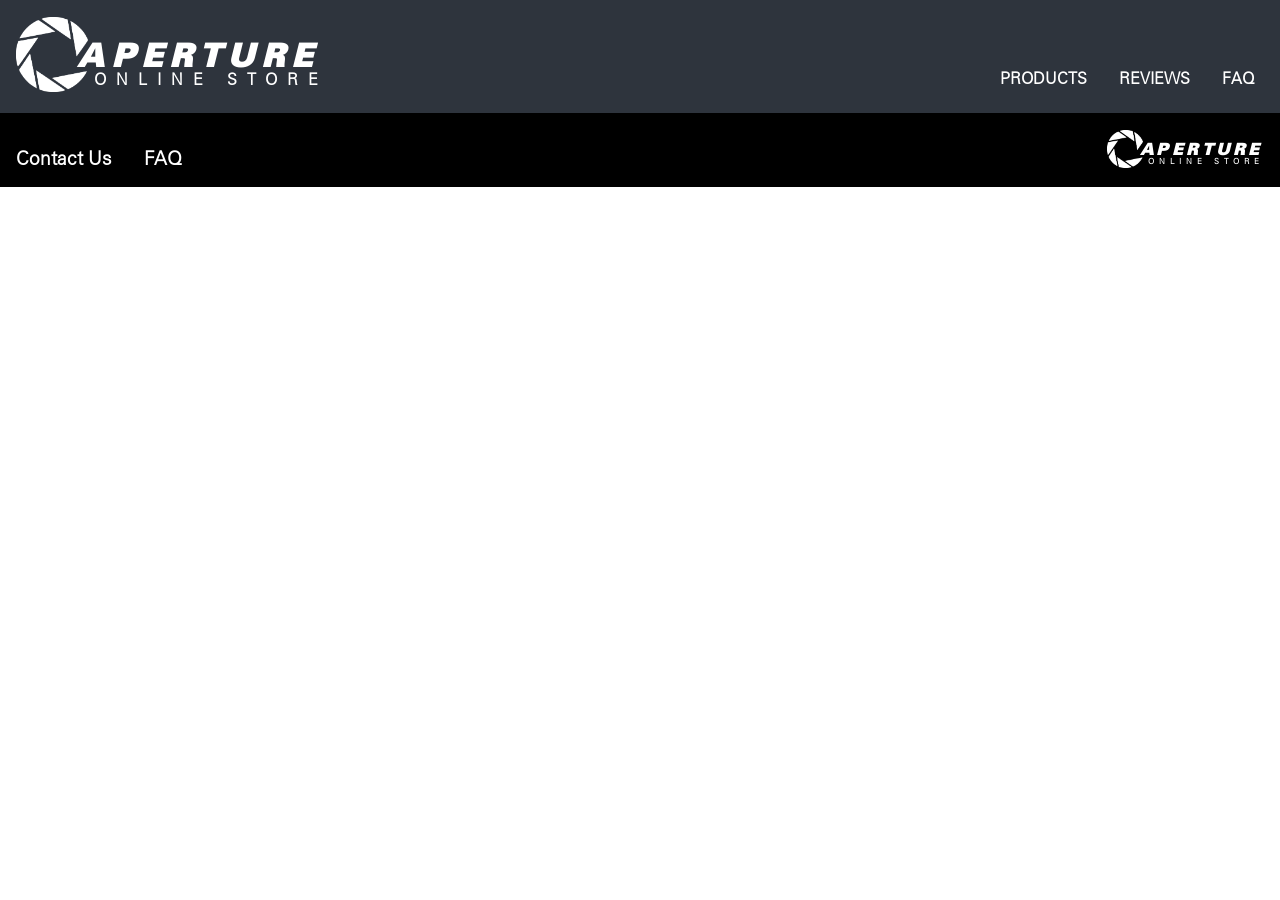
==== about.html @ ddbb3ea7 "Added scrolling anim and fixed bugs" ====
<!DOCTYPE html>
<html lang="en">
<head>
    <meta charset="UTF-8">
    <meta name="viewport" content="width=device-width, initial-scale=1.0">
    <link rel="stylesheet" href="styles.css">
    <title>About</title>
</head>
<body class="main">
    <header class="header">
        <div id="logo" class="header-logo" onclick="window.location.href='index.html'">
            <img src="images\Aperture-Science-Logo.png" alt="Aperture-Science-Logo">
            <div class="logo-text">
                <h1>APERTURE</h1>
                <h3>ONLINE STORE</h3>
            </div>
        </div>
        <ul>
            <li>
                <div class="dropdown">
                    <a class="dropdown-btn" href="products.html"><strong>PRODUCTS</strong></a>
                    <div class="dropdown-content">
                        <a href="products\handheld-portal-device.html">Handheld Portal Device</a>
                        <a href="products\long-fall-boots.html">Long Fall Boots</a>
                        <a href="products\turret-alarm-clock.html">Turret Alarm Clock</a>
                        <a href="products\companion-cube-paperweight.html">Companion Cube Paperweight</a>
                        <a href="products\aperture-science-signature-cake.html">Aperture Science Signature Cake</a>
                    </div>
                </div>
            </li>
            <li><a href="reviews.html"><strong>REVIEWS</strong></a></li>
            <li><a href="faq.html"><strong>FAQ</strong></a></li>
        </ul>
    </header>
    <footer class="footer">
        <div class="links">
            <h3>Contact Us</h3>
            <h3 onclick="window.location.href='about.html'">FAQ</h3>
        </div>
        <div class="footer-logo">
            <img src="images\Aperture-Science-Logo.png" alt="Aperture-Science-Logo">
            <div class="logo-text">
                <h1>APERTURE</h1>
                <h3>ONLINE STORE</h3>
            </div>
        </div>
    </footer>    
</body>
</html>
---- styles.css ----
@font-face {
    font-family: Univers-75-Black;
    src: url(univers-75-black.ttf);
}

@font-face {
    font-family: Univers-Light;
    src: url(univers-light.ttf);
}

@font-face {
    font-family: Univers-LT-49;
    src: url(univers-lt-49.otf)
}

:root {
    --review-card-width: 50vw;
}

body {
    font-family: Univers-Light;
    margin: 0;
    width: 100%;
}

.hero {
    position: relative;
    display: flex;
    justify-content: center;
    align-items: center;
}

.hero img {
    width: 100%;
    height: auto;
    filter: brightness(50%);
}

.hero-text {
    font-family: Univers-Light;
    position: absolute;;
    color: white;
    padding: 20px;
    text-align: center;
}

#typewriter {
    font-size: 4rem;
}

.shop-btn {
    background-color: #2e343d5e;
    display: inline-block;
    opacity: 0;
    padding: 10px 20px;
    border-radius: 0.5rem;
    cursor: pointer;
}

.shop-btn:hover {
    transform:scale(1.05);
    text-decoration: underline;
    transition: 0.5s ease;
}

.featured {
    background-image: url("images/Background.png");
    background-size: 100vw;
    box-shadow: 0 0 20px black inset;
    position: relative;
    padding: 2rem;
}

.featured h2 {
    background-color: #fbfaf9;
    max-width: fit-content;
    font-size: xx-large;
}

.featured ol {
    justify-content: center;
    display: flex;
    gap: 2rem;
    padding: 20px;
}

.featured li {
    display: inline-block;
    background-color: #2e343d5e;
    padding: 15px;
    border-radius: 0.5rem;
    text-align: center;
    cursor: pointer;
}

.featured li:hover  img{
    transform: scale(1.12);
    transition: 0.5s ease;
}

.featured li:hover {
    box-shadow: #2e343d 10px 10px;
}

.featured li img {
    width: 25vw;
    height: auto;
    transition: 0.5s ease;
}

.popular-reviews {
    background-image: url("images/Catwalks-Key-Art.png");
    background-size: 100vw;
    box-shadow: 0 0 20px black inset;
    position: relative;
    padding-top: 2rem;
    padding-bottom: 2rem;
}

.popular-reviews h2 {
    max-width: fit-content;
    font-size: xx-large;
    color: white;
    padding-left: 2rem;
    padding-right: 2rem;
}

.carousel-container {
    width: 100%;
    overflow: hidden;
    -webkit-mask-image: linear-gradient(
        to right,
        transparent,
        black 10%,
        black 90%,
        transparent
    );

    mask-image: linear-gradient(
        to right,
        transparent,
        black 5%,
        black 90%,
        transparent
    );
}

.carousel {
    display: flex;
    gap: 2rem;
    padding: 20px;
    color: white;
}

.popular-reviews li {
    display: flex;
    align-items: center;
    background-color: #2e343d5e;
    padding: 2rem;
    border-radius: 0.5rem;
    text-align: center;
    cursor: pointer;
    height: 20vw;
    min-width: 50vw;
    box-shadow: 0 0 20px white inset;
}

.popular-reviews li div {
    flex: 1;
    text-align: center;
}

#review-image {
    width: auto;
    height: 18vw;
    transition: 0.5s ease;
    padding: 1rem;
    border-radius: 1.5rem;
}

.popular-reviews li:hover  #review-image {
    transform: scale(1.05);
    transition: 0.5s ease;
}

.popular-reviews li:hover {
    box-shadow: 0 0 20px rgb(153, 212, 227) inset;
}

.carousel:hover {
    animation-play-state: paused;
}

.header {
    position: relative;
    background-color: #2e343d;
    padding-top: 1px;
    padding-bottom: 1px;
    display: flex;
    align-items: end;               
    justify-content: space-between;   
}

.header ul {
    list-style-type: none;
    margin-bottom: 10px;
    padding: 0 10px;
    display: flex;
    z-index: 4;
}

.header ul li a {
    font-family: Univers-Light;
    font-size: 1rem;
    display: block;
    color: white;
    padding: 14px 16px;
    text-decoration: none;
}

.header ul li a:hover {
    transform: scale(1.05);
    transition: 0.5s ease;
    text-decoration: underline;
}

.header-logo h1 {
    font-family: Univers-75-Black;
    font-style: oblique;
    letter-spacing: 7px;
    font-size: 2rem;
    margin-bottom: 0;
    margin-top: 0;
    color: white;
}

.header-logo h3 {
    font-family: Univers-Light;
    letter-spacing: 10px;
    font-size: 1rem;
    margin-top: -5px;
    margin-left: 17px;
    color: white;
}

.header-logo img {
    width: 4.5rem;
    height: auto;
    filter: invert(100%);
}

.header-logo .logo-text {
    display: inline-block;
    margin-left: -15px;
    position: static;
    transform: translateY(-7.5px);
}

.header-logo {
    cursor: pointer;
    margin-top: 1rem;
    margin-left: 1rem;
    width: fit-content;
    transition: 0.5s ease;
}

.header-logo:hover {
    transform: scale(1.05);
    transition: 0.5s ease;
}

.footer-logo h1 {
    font-family: Univers-75-Black;
    font-style: oblique;
    letter-spacing: 3.5px;
    font-size: 1rem;
    margin-bottom: 0;
    margin-top: 0;
    color: white;
}

.footer-logo h3 {
    font-family: Univers-Light;
    letter-spacing: 5px;
    font-size: 0.5rem;
    margin-top: -2.5px;
    margin-left: 8.5px;
    color: white;
}

.footer-logo img {
    width: 2.25rem;
    height: auto;
    filter: invert(100%);
}

.footer-logo .logo-text {
    display: inline-block;
    margin-left: -7.5px;
    position: static;
    transform: translateY(-3.75px);
}

.footer-logo {
    margin-right: 1rem;
    margin-bottom: 0.5rem;
    margin-top: 1rem;
    width: fit-content;
    transition: 0.5s ease;
}

.footer {
    background-color: black;
    padding-top: 1px;
    padding-bottom: 1px;
    display: flex;
    justify-content: space-between;
    align-items: end;
}
.links h3 {
    color: white;
    margin-left: 1rem;
    margin-right: 1rem;
    margin-bottom: 1rem;
    cursor: pointer;
}

.links h3:hover {
    transform: scale(1.05);
    transition: 0.5s ease;
    text-decoration: underline;
}

.links {
    display: flex;
}

.dropdown-btn {
    font-family: Univers-Light;
    font-size: 1rem;
    cursor: pointer;
    border: none;
    background: none;
    color: white;
    padding: 14px 16px;
}

.dropdown-content {
    display: none;
    position: absolute;
}

.dropdown-content a {
    text-decoration: none;
    display: block;
    background-color: #2e343d5e;
}

.dropdown:hover .dropdown-content {
    display: block;
}

@media(max-width: 1000px) {
    html, body {
        height: 100%;
        width: 100%;
    }
}
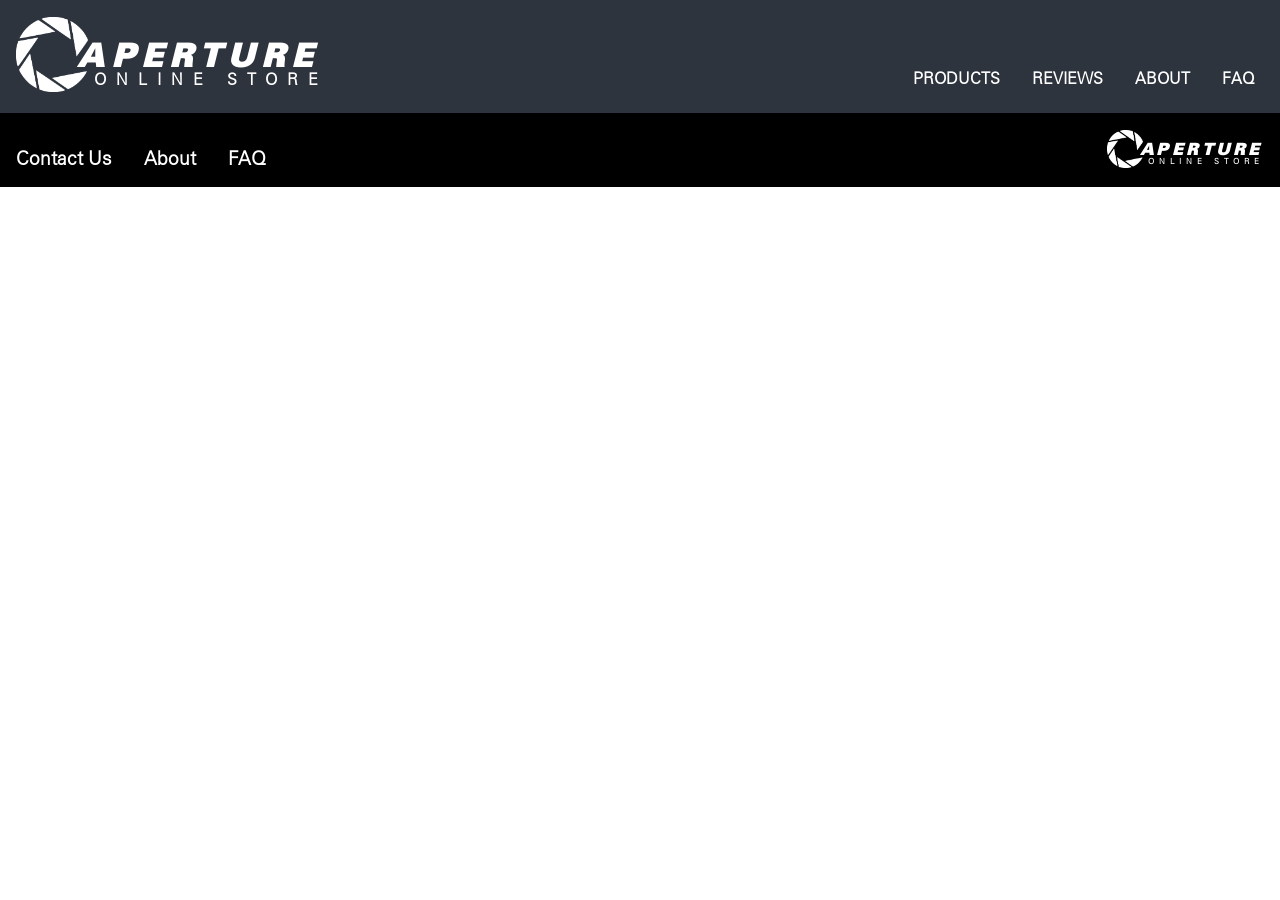
==== commit ee8e3e1a: "Finished product pages" ====
--- a/about.html
+++ b/about.html
@@ -22,20 +22,22 @@
                     <div class="dropdown-content">
                         <a href="products\handheld-portal-device.html">Handheld Portal Device</a>
                         <a href="products\long-fall-boots.html">Long Fall Boots</a>
-                        <a href="products\turret-alarm-clock.html">Turret Alarm Clock</a>
-                        <a href="products\companion-cube-paperweight.html">Companion Cube Paperweight</a>
+                        <a href="products\turret.html">Sentry Turret</a>
+                        <a href="products\companion-cube.html">Companion Cube</a>
                         <a href="products\aperture-science-signature-cake.html">Aperture Science Signature Cake</a>
                     </div>
                 </div>
             </li>
             <li><a href="reviews.html"><strong>REVIEWS</strong></a></li>
+            <li><a href="about.html"><strong>ABOUT</strong></a></li>
             <li><a href="faq.html"><strong>FAQ</strong></a></li>
         </ul>
     </header>
     <footer class="footer">
         <div class="links">
             <h3>Contact Us</h3>
-            <h3 onclick="window.location.href='about.html'">FAQ</h3>
+            <h3 onclick="window.location.href='about.html'">About</h3>
+            <h3 onclick="window.location.href='faq.html'">FAQ</h3>
         </div>
         <div class="footer-logo">
             <img src="images\Aperture-Science-Logo.png" alt="Aperture-Science-Logo">
@@ -44,6 +46,6 @@
                 <h3>ONLINE STORE</h3>
             </div>
         </div>
-    </footer>    
+    </footer>
 </body>
 </html>
--- a/styles.css
+++ b/styles.css
@@ -14,18 +14,202 @@
 }
 
 :root {
-    --review-card-width: 50vw;
+    --bg-color: #2e343d;
+    --clear-bg-color: #2e343d5e;
+    --blue-portal-color: #54c0f0;
+    --orange-portal-color: #fd4f09;
+    --red-turret-color: #ee3131;
+    --companion-cube-color: #f48f97;
+
+    --normal-cursor: url("[data-uri]");
+    --select-cursor: url("[data-uri]");
 }
 
 body {
     font-family: Univers-Light;
+    cursor: var(--normal-cursor), auto;
     margin: 0;
     width: 100%;
 }
 
+/* NAVBAR AND HEADER */
+.header {
+    background-color: var(--bg-color);
+    display: flex;
+    position: relative;
+    padding-top: 1px;
+    padding-bottom: 1px;
+    align-items: end;               
+    justify-content: space-between;   
+}
+
+.header ul {
+    display: flex;
+    list-style-type: none;
+    margin-bottom: 10px;
+    padding: 0 10px;
+    z-index: 4;
+    cursor: var(--select-cursor), auto;
+}
+
+.header ul li a {
+    display: block;
+    font-family: Univers-Light;
+    font-size: 1rem;
+    color: white;
+    padding: 14px 16px;
+    text-decoration: none;
+    cursor: var(--select-cursor), auto;
+}
+
+.header ul li a:hover {
+    transform: scale(1.05);
+    transition: 0.5s ease;
+    text-decoration: underline;
+}
+
+.header-logo h1 {
+    font-family: Univers-75-Black;
+    font-style: oblique;
+    letter-spacing: 7px;
+    font-size: 2rem;
+    margin-bottom: 0;
+    margin-top: 0;
+    color: white;
+}
+
+.header-logo h3 {
+    font-family: Univers-Light;
+    letter-spacing: 10px;
+    font-size: 1rem;
+    margin-top: -5px;
+    margin-left: 17px;
+    color: white;
+}
+
+.header-logo img {
+    width: 4.5rem;
+    height: auto;
+    filter: invert(100%);
+}
+
+.header-logo .logo-text {
+    display: inline-block;
+    position: static;
+    margin-left: -15px;
+    transform: translateY(-7.5px);
+}
+
+.header-logo {
+    cursor: var(--select-cursor), auto;
+    margin-top: 1rem;
+    margin-left: 1rem;
+    width: fit-content;
+    transition: 0.5s ease;
+}
+
+.header-logo:hover {
+    transform: scale(1.05);
+    transition: 0.5s ease;
+    filter: drop-shadow(0 0 3px rgb(231, 248, 253));
+}
+
+.dropdown-btn {
+    font-family: Univers-Light;
+    font-size: 1rem;
+    cursor: var(--select-cursor), auto;
+    border: none;
+    background: none;
+    color: white;
+    padding: 14px 16px;
+}
+
+.dropdown-content {
+    display: none;
+    position: absolute;
+}
+
+.dropdown-content a {
+    background-color: var(--clear-bg-color);
+    display: block;
+    text-decoration: none;
+}
+
+.dropdown:hover .dropdown-content {
+    display: block;
+}
+
+/* FOOTER */
+.footer-logo h1 {
+    font-family: Univers-75-Black;
+    font-style: oblique;
+    letter-spacing: 3.5px;
+    font-size: 1rem;
+    margin-bottom: 0;
+    margin-top: 0;
+    color: white;
+}
+
+.footer-logo h3 {
+    font-family: Univers-Light;
+    letter-spacing: 5px;
+    font-size: 0.5rem;
+    margin-top: -2.5px;
+    margin-left: 8.5px;
+    color: white;
+}
+
+.footer-logo img {
+    width: 2.25rem;
+    height: auto;
+    filter: invert(100%);
+}
+
+.footer-logo .logo-text {
+    display: inline-block;
+    position: static;
+    margin-left: -7.5px;
+    transform: translateY(-3.75px);
+}
+
+.footer-logo {
+    margin-right: 1rem;
+    margin-bottom: 0.5rem;
+    margin-top: 1rem;
+    width: fit-content;
+    transition: 0.5s ease;
+}
+
+.footer {
+    background-color: black;
+    display: flex;
+    padding-top: 1px;
+    padding-bottom: 1px;
+    justify-content: space-between;
+    align-items: end;
+}
+.links h3 {
+    color: white;
+    margin-left: 1rem;
+    margin-right: 1rem;
+    margin-bottom: 1rem;
+    cursor: var(--select-cursor), auto;
+}
+
+.links h3:hover {
+    transform: scale(1.05);
+    transition: 0.5s ease;
+    text-decoration: underline;
+}
+
+.links {
+    display: flex;
+}
+
+/* HERO SECTION */
 .hero {
+    display: flex;
     position: relative;
-    display: flex;
     justify-content: center;
     align-items: center;
 }
@@ -38,10 +222,10 @@
 
 .hero-text {
     font-family: Univers-Light;
-    position: absolute;;
-    color: white;
+    position: absolute;
+    color: white;
+    text-align: center;
     padding: 20px;
-    text-align: center;
 }
 
 #typewriter {
@@ -49,25 +233,184 @@
 }
 
 .shop-btn {
-    background-color: #2e343d5e;
+    background-color: var(--clear-bg-color);
     display: inline-block;
     opacity: 0;
     padding: 10px 20px;
     border-radius: 0.5rem;
-    cursor: pointer;
+    cursor: var(--select-cursor), auto;
+    transition: 0.5s ease;
 }
 
 .shop-btn:hover {
     transform:scale(1.05);
     text-decoration: underline;
-    transition: 0.5s ease;
-}
-
+}
+
+/* Products */
+#ASHPD:hover {
+    filter: drop-shadow(0 20px 20px var(--blue-portal-color));
+}
+#long-fall-boots:hover {
+    filter: drop-shadow(0 20px 20px var(--orange-portal-color));
+}
+#companion-cube:hover {
+    filter: drop-shadow(0 20px 20px var(--companion-cube-color));
+}
+#turret:hover {
+    filter: drop-shadow(0 20px 20px var(--red-turret-color));
+}
+#cake:hover {
+    filter: drop-shadow(0 20px 20px white);
+}
+.product-sign {
+    width: 21.25vw;
+    padding-left: 5rem;
+    padding-right: 1rem;
+    padding-bottom: 1rem;
+    background-color: white;
+    box-shadow: 0 0 200px rgb(231, 248, 253) inset;
+}
+.product-sign h1 {
+    font-family: Univers-LT-49;
+    letter-spacing: 10px;
+    font-size: 20rem;
+    font-weight: lighter;
+    margin: 0;
+}
+
+.product-sign p {
+    font-weight: 400;
+    letter-spacing: 2px;
+    padding-left: 1rem;
+    margin: 0;
+}
+.product-sign hr {
+    margin: 0;
+}
+
+.product-sign h3 {
+    padding-bottom: 10vw;
+    margin: 0;
+    font-weight: normal;
+}
+
+.product-sign img {
+    width: 4vw;
+    height: auto;
+}
+
+.sign-logo h1 {
+    font-family: Univers-75-Black;
+    font-style: oblique;
+    letter-spacing: 3.5px;
+    font-size: 1rem;
+    margin-bottom: 0;
+    margin-top: 0;
+    color: black;
+}
+
+.sign-logo h3 {
+    font-family: Univers-Light;
+    letter-spacing: 5px;
+    font-size: 0.5rem;
+    margin-top: -2.5px;
+    margin-left: 8.5px;
+    color: black;
+    padding-bottom: 0;
+}
+
+.sign-logo img {
+    width: 2.25rem;
+    height: auto;
+}
+
+.sign-logo .logo-text {
+    display: inline-block;
+    position: static;
+    margin-left: -7.5px;
+    transform: translateY(-3.75px);
+}
+
+.sign-logo {
+    margin-right: 1rem;
+    margin-bottom: 0.5rem;
+    margin-top: 5rem;
+    width: fit-content;
+    padding-top: 5rem;
+}
+
+.product-display {
+    display: flex;
+    flex: 1;
+    justify-content: center;
+    align-items: center;
+    flex-direction: column;
+    color: white;
+}
+
+.product-display img {
+    width: 40vw;
+    height: auto;
+    transition: 0.1s ease;
+}
+
+.product-display h1 {
+    font-weight: lighter;
+    background-color: var(--clear-bg-color);
+    padding: 1rem;
+    border-radius: 0.5rem;
+    margin-bottom: 0;
+}
+
+.product-display p {
+    margin: 2rem;
+    text-align: center;
+}
+
+.buy-btn {
+    font-family: Univers-Light;
+    color: white;
+    background-color: var(--clear-bg-color);
+    display: inline-block;
+    padding: 10px 20px;
+    border-radius: 0.5rem;
+    border-width: 0;
+    cursor: var(--select-cursor), auto;
+    transition: 0.5s ease;
+}
+
+.buy-btn:hover {
+    transform:scale(1.05);
+    text-decoration: underline;
+}
+
+.product-container {
+    display: flex;
+    position: relative;
+    flex: 1;
+    overflow: hidden;
+}
+
+.product-container::before {
+    content: "";
+    position: absolute;
+    inset: -20px;
+    background-image: var(--product-background);
+    background-size: cover;
+    background-position: center;
+    background-repeat: no-repeat;
+    box-shadow: 0 0 20px black inset;
+    filter: brightness(50%) blur(8px);
+    z-index: -1;
+}
+
+/* FEATURED SECTION */
 .featured {
     background-image: url("images/Background.png");
     background-size: 100vw;
+    position: relative;
     box-shadow: 0 0 20px black inset;
-    position: relative;
     padding: 2rem;
 }
 
@@ -78,19 +421,20 @@
 }
 
 .featured ol {
+    display: flex;
     justify-content: center;
-    display: flex;
     gap: 2rem;
     padding: 20px;
 }
 
 .featured li {
+    background-color: var(--clear-bg-color);
     display: inline-block;
-    background-color: #2e343d5e;
     padding: 15px;
     border-radius: 0.5rem;
     text-align: center;
-    cursor: pointer;
+    cursor: var(--select-cursor), auto;
+    box-shadow: 0 0 20px white inset;
 }
 
 .featured li:hover  img{
@@ -98,28 +442,41 @@
     transition: 0.5s ease;
 }
 
-.featured li:hover {
-    box-shadow: #2e343d 10px 10px;
-}
-
 .featured li img {
     width: 25vw;
     height: auto;
     transition: 0.5s ease;
 }
 
+/* REVIEWS PAGE */
 .popular-reviews {
     background-image: url("images/Catwalks-Key-Art.png");
     background-size: 100vw;
+    position: relative;
     box-shadow: 0 0 20px black inset;
-    position: relative;
     padding-top: 2rem;
-    padding-bottom: 2rem;
+}
+
+.popular-reviews h1 {
+    text-align: center;
+    color: white;
+    font-weight: lighter;
+    font-size: 3rem;
+}
+
+.popular-reviews h1 span {
+    font-weight: bold;
 }
 
 .popular-reviews h2 {
     max-width: fit-content;
     font-size: xx-large;
+    color: white;
+    padding-left: 2rem;
+    padding-right: 2rem;
+}
+
+.popular-reviews p {
     color: white;
     padding-left: 2rem;
     padding-right: 2rem;
@@ -153,16 +510,16 @@
 }
 
 .popular-reviews li {
+    background-color: var(--clear-bg-color);
     display: flex;
     align-items: center;
-    background-color: #2e343d5e;
     padding: 2rem;
     border-radius: 0.5rem;
     text-align: center;
-    cursor: pointer;
+    cursor: var(--select-cursor), auto;
     height: 20vw;
     min-width: 50vw;
-    box-shadow: 0 0 20px white inset;
+    box-shadow: 0 0 20px var(--bg-color) inset;
 }
 
 .popular-reviews li div {
@@ -181,183 +538,48 @@
 .popular-reviews li:hover  #review-image {
     transform: scale(1.05);
     transition: 0.5s ease;
-}
-
-.popular-reviews li:hover {
-    box-shadow: 0 0 20px rgb(153, 212, 227) inset;
+    filter: drop-shadow(0 0 20px black);
+
+}
+
+.popular-reviews li:hover .star {
+    filter: drop-shadow(0 0 5px rgb(255, 196, 0));
+    transition: 0.5 ease;
 }
 
 .carousel:hover {
     animation-play-state: paused;
 }
 
-.header {
-    position: relative;
-    background-color: #2e343d;
-    padding-top: 1px;
-    padding-bottom: 1px;
-    display: flex;
-    align-items: end;               
-    justify-content: space-between;   
-}
-
-.header ul {
-    list-style-type: none;
-    margin-bottom: 10px;
-    padding: 0 10px;
-    display: flex;
-    z-index: 4;
-}
-
-.header ul li a {
-    font-family: Univers-Light;
-    font-size: 1rem;
-    display: block;
-    color: white;
-    padding: 14px 16px;
-    text-decoration: none;
-}
-
-.header ul li a:hover {
-    transform: scale(1.05);
-    transition: 0.5s ease;
-    text-decoration: underline;
-}
-
-.header-logo h1 {
-    font-family: Univers-75-Black;
-    font-style: oblique;
-    letter-spacing: 7px;
-    font-size: 2rem;
-    margin-bottom: 0;
-    margin-top: 0;
-    color: white;
-}
-
-.header-logo h3 {
-    font-family: Univers-Light;
-    letter-spacing: 10px;
-    font-size: 1rem;
-    margin-top: -5px;
-    margin-left: 17px;
-    color: white;
-}
-
-.header-logo img {
-    width: 4.5rem;
-    height: auto;
-    filter: invert(100%);
-}
-
-.header-logo .logo-text {
-    display: inline-block;
-    margin-left: -15px;
-    position: static;
-    transform: translateY(-7.5px);
-}
-
-.header-logo {
-    cursor: pointer;
-    margin-top: 1rem;
-    margin-left: 1rem;
-    width: fit-content;
-    transition: 0.5s ease;
-}
-
-.header-logo:hover {
-    transform: scale(1.05);
-    transition: 0.5s ease;
-}
-
-.footer-logo h1 {
-    font-family: Univers-75-Black;
-    font-style: oblique;
-    letter-spacing: 3.5px;
-    font-size: 1rem;
-    margin-bottom: 0;
-    margin-top: 0;
-    color: white;
-}
-
-.footer-logo h3 {
-    font-family: Univers-Light;
-    letter-spacing: 5px;
-    font-size: 0.5rem;
-    margin-top: -2.5px;
-    margin-left: 8.5px;
-    color: white;
-}
-
-.footer-logo img {
-    width: 2.25rem;
-    height: auto;
-    filter: invert(100%);
-}
-
-.footer-logo .logo-text {
-    display: inline-block;
-    margin-left: -7.5px;
-    position: static;
-    transform: translateY(-3.75px);
-}
-
-.footer-logo {
+.awards h1 {
+    text-align: center;
+    color: white;
+    font-weight: lighter;
+    font-size: 3rem;
+}
+
+.awards h1 span {
+    font-weight: bold;
+}
+
+.awards h2:hover {
+    box-shadow: 0 0 35px var(--orange-portal-color);
+}
+
+.awards {
+    display: flex;
+    justify-content: center;
+    align-items: center;
+}
+
+.awards h2 {
+    padding: 0;
+    margin-left: 3rem;
     margin-right: 1rem;
-    margin-bottom: 0.5rem;
-    margin-top: 1rem;
-    width: fit-content;
-    transition: 0.5s ease;
-}
-
-.footer {
-    background-color: black;
-    padding-top: 1px;
-    padding-bottom: 1px;
-    display: flex;
-    justify-content: space-between;
-    align-items: end;
-}
-.links h3 {
-    color: white;
-    margin-left: 1rem;
-    margin-right: 1rem;
-    margin-bottom: 1rem;
-    cursor: pointer;
-}
-
-.links h3:hover {
-    transform: scale(1.05);
-    transition: 0.5s ease;
-    text-decoration: underline;
-}
-
-.links {
-    display: flex;
-}
-
-.dropdown-btn {
-    font-family: Univers-Light;
-    font-size: 1rem;
-    cursor: pointer;
-    border: none;
-    background: none;
-    color: white;
-    padding: 14px 16px;
-}
-
-.dropdown-content {
-    display: none;
-    position: absolute;
-}
-
-.dropdown-content a {
-    text-decoration: none;
-    display: block;
-    background-color: #2e343d5e;
-}
-
-.dropdown:hover .dropdown-content {
-    display: block;
+    background-color: var(--orange-portal-color);
+    border-radius: 0.5rem;
+    padding: 0.5rem;
+    font-weight: lighter;
 }
 
 @media(max-width: 1000px) {
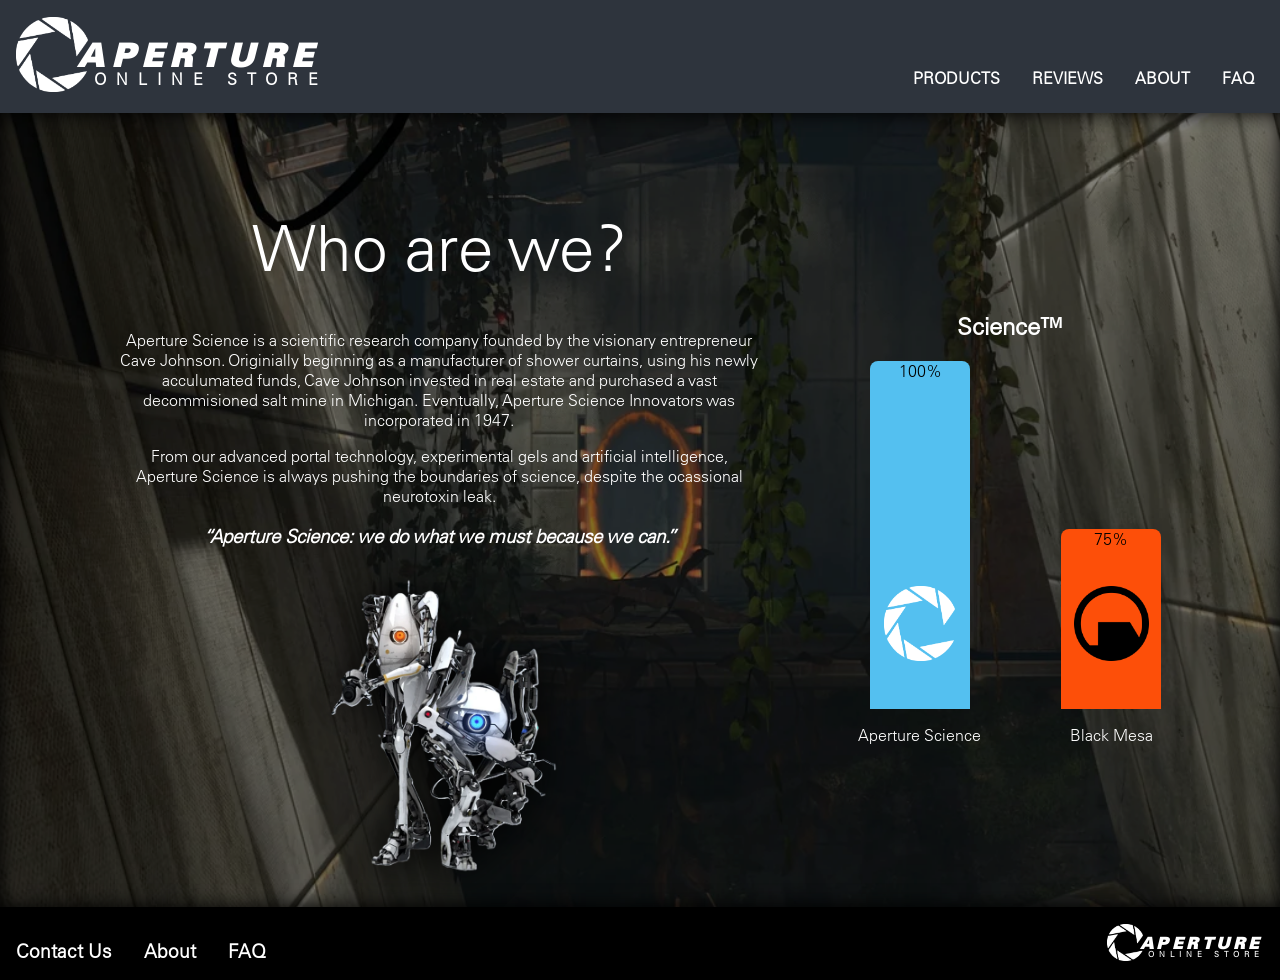
==== commit 273e5bb9: "Created About page" ====
--- a/about.html
+++ b/about.html
@@ -33,6 +33,38 @@
             <li><a href="faq.html"><strong>FAQ</strong></a></li>
         </ul>
     </header>
+    <div class="about">
+        <div class="about-container">
+            <div class="about-text">
+                <h1>Who are we?</h1>
+                <p>Aperture Science is a scientific research company founded by the visionary entrepreneur Cave Johnson. Originially beginning as a manufacturer of shower curtains, using his newly acculumated funds, Cave Johnson invested in real estate and purchased a vast decommisioned salt mine in Michigan. Eventually, Aperture Science Innovators was incorporated in 1947.</p>
+                <p>From our advanced portal technology, experimental gels and artificial intelligence, Aperture Science is always pushing the boundaries of science, despite the ocassional neurotoxin leak.</p>
+                <h3><em>“Aperture Science: we do what we must because we can.”</em></h3>
+                <img src="images/Atlas-P-body.png" alt="">
+            </div>
+            <div>
+                <h2>Science™</h2>
+                <div class="graph">
+                    <div class="bar-container">
+                        <div class="bar" style="--height: 100%; --color: #54c0f0" id="aperture-science">
+                            <span>100%</span>
+                        </div>
+                        <img src="images/Aperture-Science-Logo.png" id="bar-logo">
+                        <p>Aperture Science</p>
+                    </div>
+
+                    <div class="bar-container">
+                        <div class="bar" style="--height: 45%; --color: #fd4f09" id="black-mesa">
+                            <span>75%</span>
+                        </div>
+                        <img src="images/Black-Mesa-Logo.png">
+                        <p>Black Mesa</p>
+                    </div>                
+                </div>
+            </div>
+            
+        </div>
+    </div>
     <footer class="footer">
         <div class="links">
             <h3>Contact Us</h3>
--- a/styles.css
+++ b/styles.css
@@ -582,6 +582,114 @@
     font-weight: lighter;
 }
 
+/* ABOUT */
+.about {
+    background-size: 100vw;
+    position: relative;
+    box-shadow: 0 0 20px black inset;
+    padding-top: 2rem;
+    overflow: hidden;
+}
+
+.about-text img {
+    width: 20vw;
+    height: auto;
+    filter: drop-shadow(0 0 20px black)
+}
+
+.about-container {
+    font-family: Univers-Light;
+    color: white;
+    text-align: center;
+    padding: 20px;
+    display: flex;
+    justify-content: space-evenly;
+    align-items: center;
+}
+.about-text h1 {
+    font-family: Univers-Light;
+    color: white;
+    text-align: center;
+    font-size: 4rem;
+    font-weight: lighter;
+}
+.about-text {
+    width: 50vw;
+}
+.graph {
+    height: 400px;
+    display: flex;
+    align-items: flex-end;
+    justify-content: center;
+    gap: 5rem;
+}
+
+.bar-container {
+    height: 100%;
+    display: flex;
+    flex-direction: column;
+    justify-content: flex-end;
+    align-items: center;
+    text-align: center;
+}
+.bar-container img {
+    width: auto;
+    height: 75px;
+    transform: translateY(-100px);
+    position: absolute;
+}
+
+.bar {
+    width: 100px;
+    height: var(--height);
+    background-color: var(--color);
+    transform: scaleY(0);
+    transform-origin: bottom;
+    animation: grow-bar 1.5s ease-out forwards;
+    border-top-left-radius: 0.5rem;
+    border-top-right-radius: 0.5rem;
+    transition: 0.5s ease;
+}
+
+.bar span {
+    color: black;
+}
+
+#bar-logo {
+    filter: invert(100%);
+}
+
+#aperture-science:hover {
+    filter: drop-shadow(0 0 20px var(--blue-portal-color))
+}
+
+#black-mesa:hover {
+    filter:drop-shadow(0 0 20px var(--orange-portal-color))
+}
+
+.about::before {
+    content: "";
+    position: absolute;
+    inset: -20px;
+    background-image: url("images/Portal-Key-Art.png");
+    background-size: cover;
+    background-position: center;
+    background-repeat: no-repeat;
+    box-shadow: 0 0 20px black inset;
+    filter: brightness(50%);
+    z-index: -1;
+}
+
+@keyframes grow-bar {
+    from {
+        transfrom: scaleY(0);
+    }
+
+    to {
+        transform: scaleY(1);
+    }
+}
+
 @media(max-width: 1000px) {
     html, body {
         height: 100%;
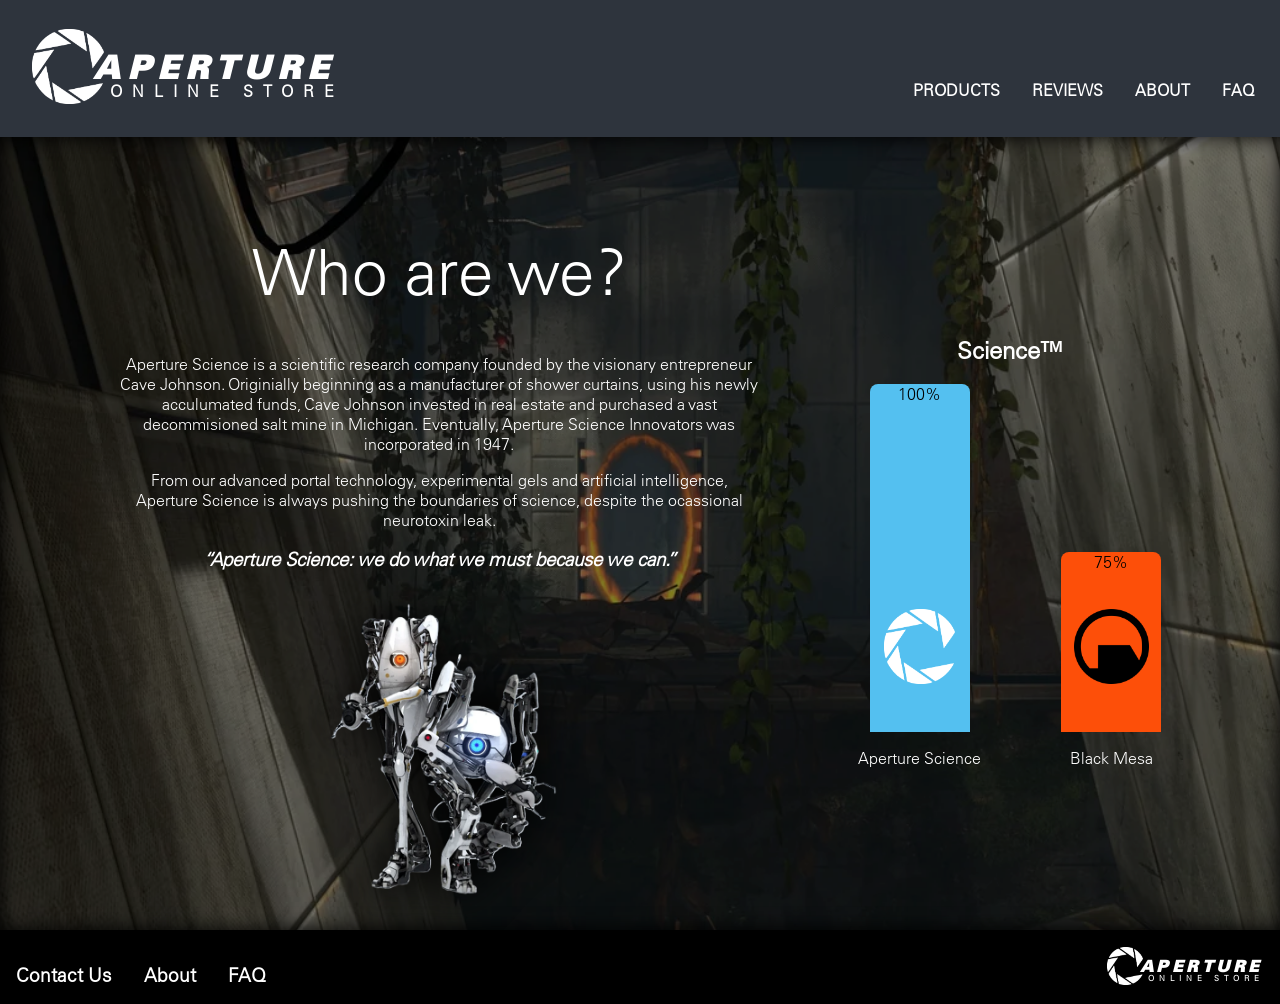
==== commit 486ae927: "Created main Products page" ====
--- a/about.html
+++ b/about.html
@@ -1,11 +1,13 @@
 <!DOCTYPE html>
 <html lang="en">
+
 <head>
     <meta charset="UTF-8">
     <meta name="viewport" content="width=device-width, initial-scale=1.0">
     <link rel="stylesheet" href="styles.css">
     <title>About</title>
 </head>
+
 <body class="main">
     <header class="header">
         <div id="logo" class="header-logo" onclick="window.location.href='index.html'">
@@ -37,8 +39,12 @@
         <div class="about-container">
             <div class="about-text">
                 <h1>Who are we?</h1>
-                <p>Aperture Science is a scientific research company founded by the visionary entrepreneur Cave Johnson. Originially beginning as a manufacturer of shower curtains, using his newly acculumated funds, Cave Johnson invested in real estate and purchased a vast decommisioned salt mine in Michigan. Eventually, Aperture Science Innovators was incorporated in 1947.</p>
-                <p>From our advanced portal technology, experimental gels and artificial intelligence, Aperture Science is always pushing the boundaries of science, despite the ocassional neurotoxin leak.</p>
+                <p>Aperture Science is a scientific research company founded by the visionary entrepreneur Cave Johnson.
+                    Originially beginning as a manufacturer of shower curtains, using his newly acculumated funds, Cave
+                    Johnson invested in real estate and purchased a vast decommisioned salt mine in Michigan.
+                    Eventually, Aperture Science Innovators was incorporated in 1947.</p>
+                <p>From our advanced portal technology, experimental gels and artificial intelligence, Aperture Science
+                    is always pushing the boundaries of science, despite the ocassional neurotoxin leak.</p>
                 <h3><em>“Aperture Science: we do what we must because we can.”</em></h3>
                 <img src="images/Atlas-P-body.png" alt="">
             </div>
@@ -59,10 +65,10 @@
                         </div>
                         <img src="images/Black-Mesa-Logo.png">
                         <p>Black Mesa</p>
-                    </div>                
+                    </div>
                 </div>
             </div>
-            
+
         </div>
     </div>
     <footer class="footer">
@@ -80,4 +86,5 @@
         </div>
     </footer>
 </body>
+
 </html>
--- a/styles.css
+++ b/styles.css
@@ -30,6 +30,7 @@
     cursor: var(--normal-cursor), auto;
     margin: 0;
     width: 100%;
+    background-color: black;
 }
 
 /* NAVBAR AND HEADER */
@@ -37,10 +38,10 @@
     background-color: var(--bg-color);
     display: flex;
     position: relative;
-    padding-top: 1px;
-    padding-bottom: 1px;
-    align-items: end;               
-    justify-content: space-between;   
+    padding-top: 1vw;
+    padding-bottom: 1vw;
+    align-items: end;
+    justify-content: space-between;
 }
 
 .header ul {
@@ -103,14 +104,13 @@
 .header-logo {
     cursor: var(--select-cursor), auto;
     margin-top: 1rem;
-    margin-left: 1rem;
+    margin-left: 2rem;
     width: fit-content;
-    transition: 0.5s ease;
+    transition: 0.25s ease;
 }
 
 .header-logo:hover {
     transform: scale(1.05);
-    transition: 0.5s ease;
     filter: drop-shadow(0 0 3px rgb(231, 248, 253));
 }
 
@@ -177,7 +177,6 @@
     margin-bottom: 0.5rem;
     margin-top: 1rem;
     width: fit-content;
-    transition: 0.5s ease;
 }
 
 .footer {
@@ -188,6 +187,7 @@
     justify-content: space-between;
     align-items: end;
 }
+
 .links h3 {
     color: white;
     margin-left: 1rem;
@@ -243,26 +243,92 @@
 }
 
 .shop-btn:hover {
-    transform:scale(1.05);
+    transform: scale(1.05);
     text-decoration: underline;
+}
+
+/* Product Page */
+.product-page {
+    background-size: 100vw;
+    position: relative;
+    box-shadow: 0 0 20px black inset;
+    padding-top: 2rem;
+    overflow: hidden;
+}
+
+.product-page::before {
+    content: "";
+    position: absolute;
+    inset: -20px;
+    background-image: url("images/Product-Key-Art.png");
+    background-size: cover;
+    background-position: center;
+    box-shadow: 0 0 20px black inset;
+    z-index: -1;
+}
+
+.product-page h1 {
+    max-width: fit-content;
+    font-size: xx-large;
+    margin: 2rem;
+    color: white;
+}
+
+.product-grid {
+    display: grid;
+    grid-template-columns: repeat(auto-fit, minmax(25vw, 1fr));
+    gap: 2rem;
+    padding: 2rem;
+}
+
+.product-grid img {
+    width: 25vw;
+    height: auto;
+    transition: 0.5s ease;
+}
+
+.product-grid-square {
+    justify-content: center;
+    display: flex;
+    flex-direction: column;
+    max-width: fit-content;
+    background-color: var(--clear-bg-color);
+    border-radius: 0.5rem;
+    padding: 1.5rem;
+    cursor: var(--select-cursor), auto;
+}
+
+.product-grid-square p {
+    color: white;
+    text-align: center;
+    width: 25vw;
+}
+
+.product-grid-square img:hover {
+    transform: scale(1.12);
 }
 
 /* Products */
 #ASHPD:hover {
     filter: drop-shadow(0 20px 20px var(--blue-portal-color));
 }
+
 #long-fall-boots:hover {
     filter: drop-shadow(0 20px 20px var(--orange-portal-color));
 }
+
 #companion-cube:hover {
     filter: drop-shadow(0 20px 20px var(--companion-cube-color));
 }
+
 #turret:hover {
     filter: drop-shadow(0 20px 20px var(--red-turret-color));
 }
+
 #cake:hover {
     filter: drop-shadow(0 20px 20px white);
 }
+
 .product-sign {
     width: 21.25vw;
     padding-left: 5rem;
@@ -271,6 +337,7 @@
     background-color: white;
     box-shadow: 0 0 200px rgb(231, 248, 253) inset;
 }
+
 .product-sign h1 {
     font-family: Univers-LT-49;
     letter-spacing: 10px;
@@ -285,6 +352,7 @@
     padding-left: 1rem;
     margin: 0;
 }
+
 .product-sign hr {
     margin: 0;
 }
@@ -352,7 +420,7 @@
 .product-display img {
     width: 40vw;
     height: auto;
-    transition: 0.1s ease;
+    transition: 0.25s ease;
 }
 
 .product-display h1 {
@@ -381,7 +449,7 @@
 }
 
 .buy-btn:hover {
-    transform:scale(1.05);
+    transform: scale(1.05);
     text-decoration: underline;
 }
 
@@ -390,6 +458,48 @@
     position: relative;
     flex: 1;
     overflow: hidden;
+}
+
+.popup-container {
+    position: fixed;
+    inset: 0;
+    display: flex;
+    justify-content: center;
+    align-items: center;
+    z-index: -2;
+    opacity: 0;
+}
+
+.popup {
+    position: relative;
+    background-color: var(--clear-bg-color);
+    font-size: larger;
+    color: white;
+    padding: 5rem;
+    border-radius: 0.5rem;
+    display: flex;
+}
+
+.popup img {
+    width: 20vw;
+    height: auto;
+}
+
+.popup-close {
+    position: absolute;
+    top: 1rem;
+    right: 1rem;
+    background-color: rgba(255, 255, 255, 0);
+    border-width: 0;
+    color: white;
+    cursor: var(--select-cursor), auto;
+    font-weight: lighter;
+    font-size: small;
+    transition: 0.25s ease;
+}
+
+.popup-close:hover {
+    transform: scale(1.12);
 }
 
 .product-container::before {
@@ -437,9 +547,8 @@
     box-shadow: 0 0 20px white inset;
 }
 
-.featured li:hover  img{
+.featured li:hover img {
     transform: scale(1.12);
-    transition: 0.5s ease;
 }
 
 .featured li img {
@@ -450,11 +559,11 @@
 
 /* REVIEWS PAGE */
 .popular-reviews {
-    background-image: url("images/Catwalks-Key-Art.png");
     background-size: 100vw;
     position: relative;
     box-shadow: 0 0 20px black inset;
     padding-top: 2rem;
+    overflow: hidden;
 }
 
 .popular-reviews h1 {
@@ -485,21 +594,17 @@
 .carousel-container {
     width: 100%;
     overflow: hidden;
-    -webkit-mask-image: linear-gradient(
-        to right,
-        transparent,
-        black 10%,
-        black 90%,
-        transparent
-    );
-
-    mask-image: linear-gradient(
-        to right,
-        transparent,
-        black 5%,
-        black 90%,
-        transparent
-    );
+    -webkit-mask-image: linear-gradient(to right,
+            transparent,
+            black 10%,
+            black 90%,
+            transparent);
+
+    mask-image: linear-gradient(to right,
+            transparent,
+            black 5%,
+            black 90%,
+            transparent);
 }
 
 .carousel {
@@ -535,16 +640,18 @@
     border-radius: 1.5rem;
 }
 
-.popular-reviews li:hover  #review-image {
+.popular-reviews li:hover #review-image {
     transform: scale(1.05);
-    transition: 0.5s ease;
     filter: drop-shadow(0 0 20px black);
 
+}
+
+.star {
+    transition: 0.5 ease;
 }
 
 .popular-reviews li:hover .star {
     filter: drop-shadow(0 0 5px rgb(255, 196, 0));
-    transition: 0.5 ease;
 }
 
 .carousel:hover {
@@ -580,6 +687,20 @@
     border-radius: 0.5rem;
     padding: 0.5rem;
     font-weight: lighter;
+    transition: 0.1s ease;
+}
+
+.popular-reviews::before {
+    content: "";
+    position: absolute;
+    inset: -20px;
+    background-image: url("images/Catwalks-Key-Art.png");
+    background-size: cover;
+    background-position: center;
+    background-repeat: no-repeat;
+    box-shadow: 0 0 20px black inset;
+    filter: brightness(50%);
+    z-index: -1;
 }
 
 /* ABOUT */
@@ -606,6 +727,7 @@
     justify-content: space-evenly;
     align-items: center;
 }
+
 .about-text h1 {
     font-family: Univers-Light;
     color: white;
@@ -613,9 +735,11 @@
     font-size: 4rem;
     font-weight: lighter;
 }
+
 .about-text {
     width: 50vw;
 }
+
 .graph {
     height: 400px;
     display: flex;
@@ -632,6 +756,7 @@
     align-items: center;
     text-align: center;
 }
+
 .bar-container img {
     width: auto;
     height: 75px;
@@ -648,7 +773,7 @@
     animation: grow-bar 1.5s ease-out forwards;
     border-top-left-radius: 0.5rem;
     border-top-right-radius: 0.5rem;
-    transition: 0.5s ease;
+    transition: 0.1s ease;
 }
 
 .bar span {
@@ -664,7 +789,7 @@
 }
 
 #black-mesa:hover {
-    filter:drop-shadow(0 0 20px var(--orange-portal-color))
+    filter: drop-shadow(0 0 20px var(--orange-portal-color))
 }
 
 .about::before {
@@ -680,6 +805,52 @@
     z-index: -1;
 }
 
+/* FAQ */
+.faq {
+    background-size: 100vw;
+    position: relative;
+    box-shadow: 0 0 20px black inset;
+    padding-top: 2rem;
+    overflow: hidden;
+}
+
+.faq p {
+    font-weight: normal;
+}
+
+.faq h2 {
+    background-color: #fbfaf9;
+    max-width: fit-content;
+    font-size: xx-large;
+    margin: 2rem;
+}
+
+.faq details {
+    margin: 2rem;
+}
+
+.faq details summary {
+    font-size: large;
+    font-weight: bold;
+    cursor: var(--select-cursor), auto;
+}
+
+.faq details a {
+    color: black;
+    cursor: var(--select-cursor), auto;
+}
+
+.faq::before {
+    content: "";
+    position: absolute;
+    inset: -20px;
+    background-image: url("images/Background.png");
+    background-size: cover;
+    background-position: center;
+    box-shadow: 0 0 20px black inset;
+    z-index: -1;
+}
+
 @keyframes grow-bar {
     from {
         transfrom: scaleY(0);
@@ -688,11 +859,4 @@
     to {
         transform: scaleY(1);
     }
-}
-
-@media(max-width: 1000px) {
-    html, body {
-        height: 100%;
-        width: 100%;
-    }
 }
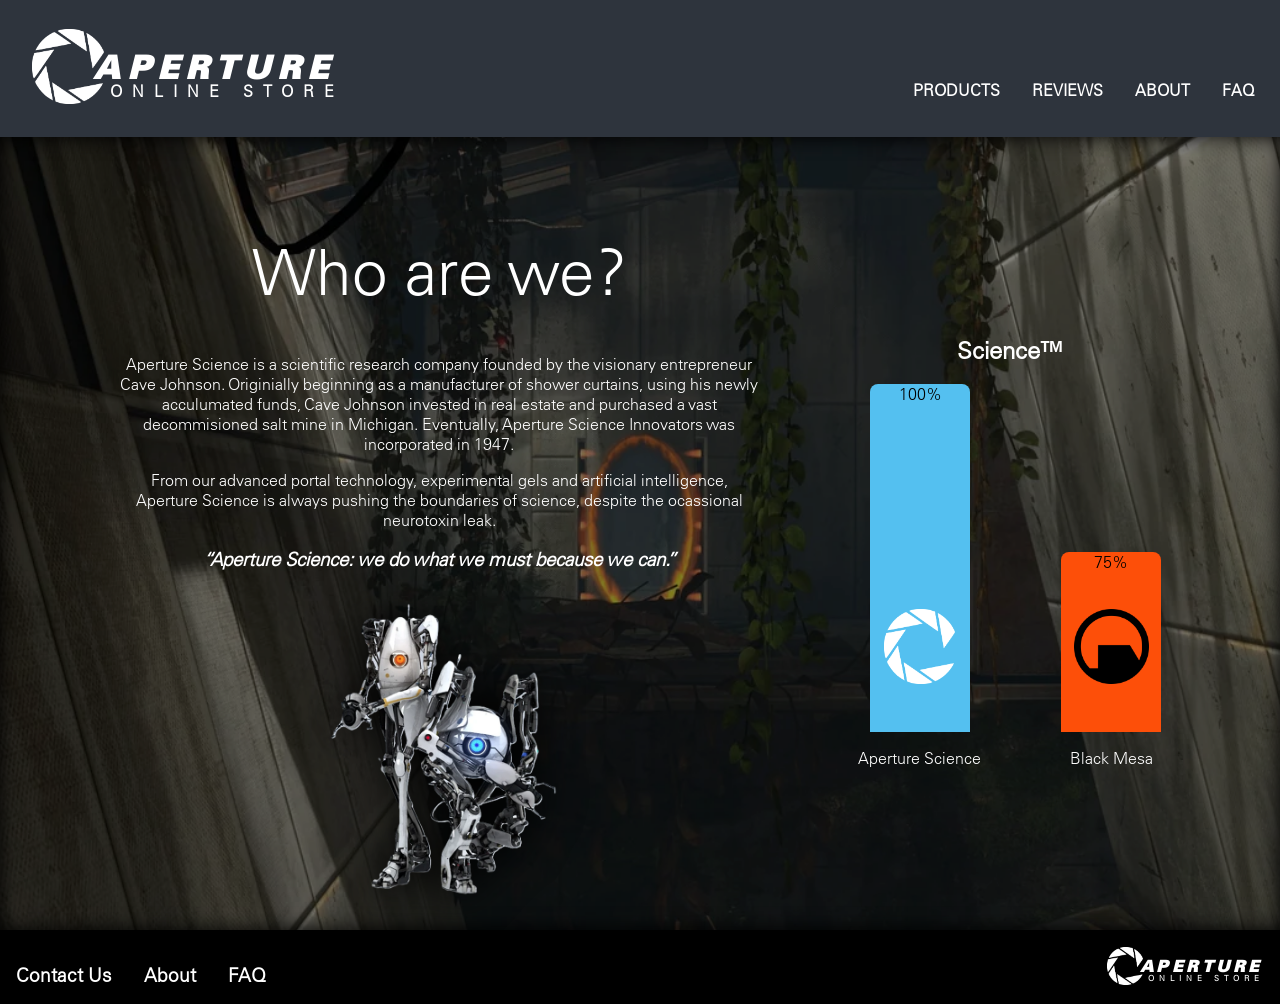
==== commit 054d116a: "Made everything responsive" ====
--- a/about.html
+++ b/about.html
@@ -17,7 +17,7 @@
                 <h3>ONLINE STORE</h3>
             </div>
         </div>
-        <ul>
+        <ul class="header-menu">
             <li>
                 <div class="dropdown">
                     <a class="dropdown-btn" href="products.html"><strong>PRODUCTS</strong></a>
@@ -34,6 +34,7 @@
             <li><a href="about.html"><strong>ABOUT</strong></a></li>
             <li><a href="faq.html"><strong>FAQ</strong></a></li>
         </ul>
+        <button class="menu-button" onclick="toggleMenu()">☰</button>
     </header>
     <div class="about">
         <div class="about-container">
@@ -85,6 +86,7 @@
             </div>
         </div>
     </footer>
+    <script src="scripts/hamburger-menu-script.js" defer></script>
 </body>
 
 </html>
--- a/styles.css
+++ b/styles.css
@@ -44,7 +44,7 @@
     justify-content: space-between;
 }
 
-.header ul {
+.header-menu {
     display: flex;
     list-style-type: none;
     margin-bottom: 10px;
@@ -53,7 +53,7 @@
     cursor: var(--select-cursor), auto;
 }
 
-.header ul li a {
+.header-menu li a {
     display: block;
     font-family: Univers-Light;
     font-size: 1rem;
@@ -63,7 +63,7 @@
     cursor: var(--select-cursor), auto;
 }
 
-.header ul li a:hover {
+.header-menu li a:hover {
     transform: scale(1.05);
     transition: 0.5s ease;
     text-decoration: underline;
@@ -137,6 +137,17 @@
 
 .dropdown:hover .dropdown-content {
     display: block;
+}
+
+.menu-button {
+    display: none;
+    background: none;
+    border: none;
+    color: white;
+    font-size: 2rem;
+    cursor: var(--select-cursor), auto;
+    margin-right: 1rem;
+    align-self: center;
 }
 
 /* FOOTER */
@@ -363,7 +374,7 @@
     font-weight: normal;
 }
 
-.product-sign img {
+.sign-icon {
     width: 4vw;
     height: auto;
 }
@@ -478,11 +489,16 @@
     padding: 5rem;
     border-radius: 0.5rem;
     display: flex;
+    align-items: center;
+    justify-content: center;
+    margin: 2rem;
 }
 
 .popup img {
     width: 20vw;
     height: auto;
+    display: block;
+    margin: 0 auto;
 }
 
 .popup-close {
@@ -587,8 +603,9 @@
 
 .popular-reviews p {
     color: white;
-    padding-left: 2rem;
-    padding-right: 2rem;
+    padding-left: clamp(0.5rem, 2vw, 2rem);
+    padding-right: clamp(0.5rem, 2vw, 2rem);
+    font-size: clamp(1rem, 1.2vw, 1.1rem);
 }
 
 .carousel-container {
@@ -648,6 +665,13 @@
 
 .star {
     transition: 0.5 ease;
+    width: 2vw;
+    height: auto;
+}
+
+.star-blank {
+    width: 2vw;
+    height: auto;
 }
 
 .popular-reviews li:hover .star {
@@ -859,4 +883,255 @@
     to {
         transform: scaleY(1);
     }
+}
+
+@media (max-width: 1200px) {
+    .popular-reviews li {
+        flex-direction: column;
+        height: auto;
+    }
+}
+
+@media (max-width: 1000px) {
+    .header {
+        position: relative;
+    }
+
+    .header-menu {
+        display: none;
+        position: absolute;
+        top: 100%;
+        left: 0;
+        width: 100%;
+        flex-direction: column;
+        padding: 0;
+        margin: 0;
+        background-color: #2e343d93;
+        z-index: 10;
+        text-align: end;
+    }
+
+    .header-menu.show {
+        display: flex;
+    }
+
+    .menu-button {
+        display: block;
+    }
+
+    .dropdown-content {
+        display: none;
+    }
+
+    .dropdown:hover .dropdown-content {
+        display: none;
+    }
+
+    .header-menu li a:hover {
+        text-decoration: underline;
+        transform: none;
+        transition: none;
+    }
+
+    .product-container {
+        position: relative;
+        overflow: hidden;
+    }
+
+    .product-sign {
+        position: absolute;
+        left: 0;
+        top: 0;
+
+        z-index: 5;
+
+        width: 350px;
+        box-sizing: border-box;
+
+        transition: transform 0.5s ease;
+    }
+
+    .product-sign.hidden {
+        transform: translateX(-101%);
+    }
+
+    .sign-toggle {
+        position: absolute;
+        right: -40px;
+        top: 50%;
+
+        width: 40px;
+        height: 80px;
+
+        border: none;
+        background-color: white;
+        color: black;
+
+        font-size: 2rem;
+        cursor: var(--select-cursor), auto;
+
+        border-radius: 0 0.5rem 0.5rem 0;
+    }
+
+    .product-display h1 {
+        text-align: center;
+        background: none;
+    }
+
+    .sign-icon {
+        width: 5vw;
+        height: auto;
+    }
+
+    .popup {
+        padding: 2rem;
+    }
+}
+
+@media (max-width: 750px) {
+    .footer-logo {
+        display: none;
+    }
+
+    .header-logo h1 {
+        font-family: Univers-75-Black;
+        font-style: oblique;
+        letter-spacing: 3.5px;
+        font-size: 1rem;
+        margin-bottom: 0;
+        margin-top: 0;
+        color: white;
+    }
+
+    .header-logo h3 {
+        font-family: Univers-Light;
+        letter-spacing: 5px;
+        font-size: 0.5rem;
+        margin-top: -2.5px;
+        margin-left: 8.5px;
+        color: white;
+    }
+
+    .header-logo img {
+        width: 2.25rem;
+        height: auto;
+        filter: invert(100%);
+    }
+
+    .header-logo .logo-text {
+        display: inline-block;
+        position: static;
+        margin-left: -7.5px;
+        transform: translateY(-3.75px);
+    }
+
+    .header-logo {
+        cursor: var(--select-cursor), auto;
+        margin-top: 1rem;
+        margin-left: 2rem;
+        width: fit-content;
+        transition: 0.25s ease;
+    }
+
+    #typewriter {
+        font-size: 2rem;
+    }
+
+    #subtext {
+        display: none;
+    }
+
+    .shop-btn {
+        margin-top: 1rem;
+    }
+
+    .featured ol {
+        flex-direction: column;
+        align-items: center;
+    }
+
+    .featured li {
+        width: fit-content;
+    }
+
+    .featured li img {
+        width: 50vw;
+        height: auto;
+    }
+
+    .featured li p {
+        display: none;
+    }
+
+    .product-grid-square p {
+        display: none;
+    }
+
+    .product-grid-square img {
+        width: 30vw;
+        height: auto;
+    }
+
+    .product-grid-square {
+        align-items: center;
+        justify-content: center;
+    }
+
+    .popular-reviews p {
+        display: none;
+    }
+
+    .popular-reviews li {
+        width: 50vw;
+    }
+
+    #review-image {
+        height: 45vw;
+        width: auto;
+    }
+
+    .star {
+        width: 5vw;
+        height: auto;
+    }
+
+    .star-blank {
+        width: 5vw;
+        height: auto;
+    }
+
+    .awards {
+        flex-direction: column;
+        justify-content: center;
+    }
+
+    .popular-reviews h1 {
+        font-size: 2rem;
+    }
+
+    .awards h1 {
+        margin-bottom: 0;
+    }
+
+    .awards h2 {
+        margin: 2rem;
+    }
+
+    .about-container {
+        flex-direction: column;
+    }
+
+    .about-container h1 {
+        font-size: 2rem;
+    }
+
+    .product-sign {
+        display: none;
+    }
+
+    .product-display {
+        min-height: 100vh;
+        position: relative;
+        margin: 2rem;
+    }
 }
